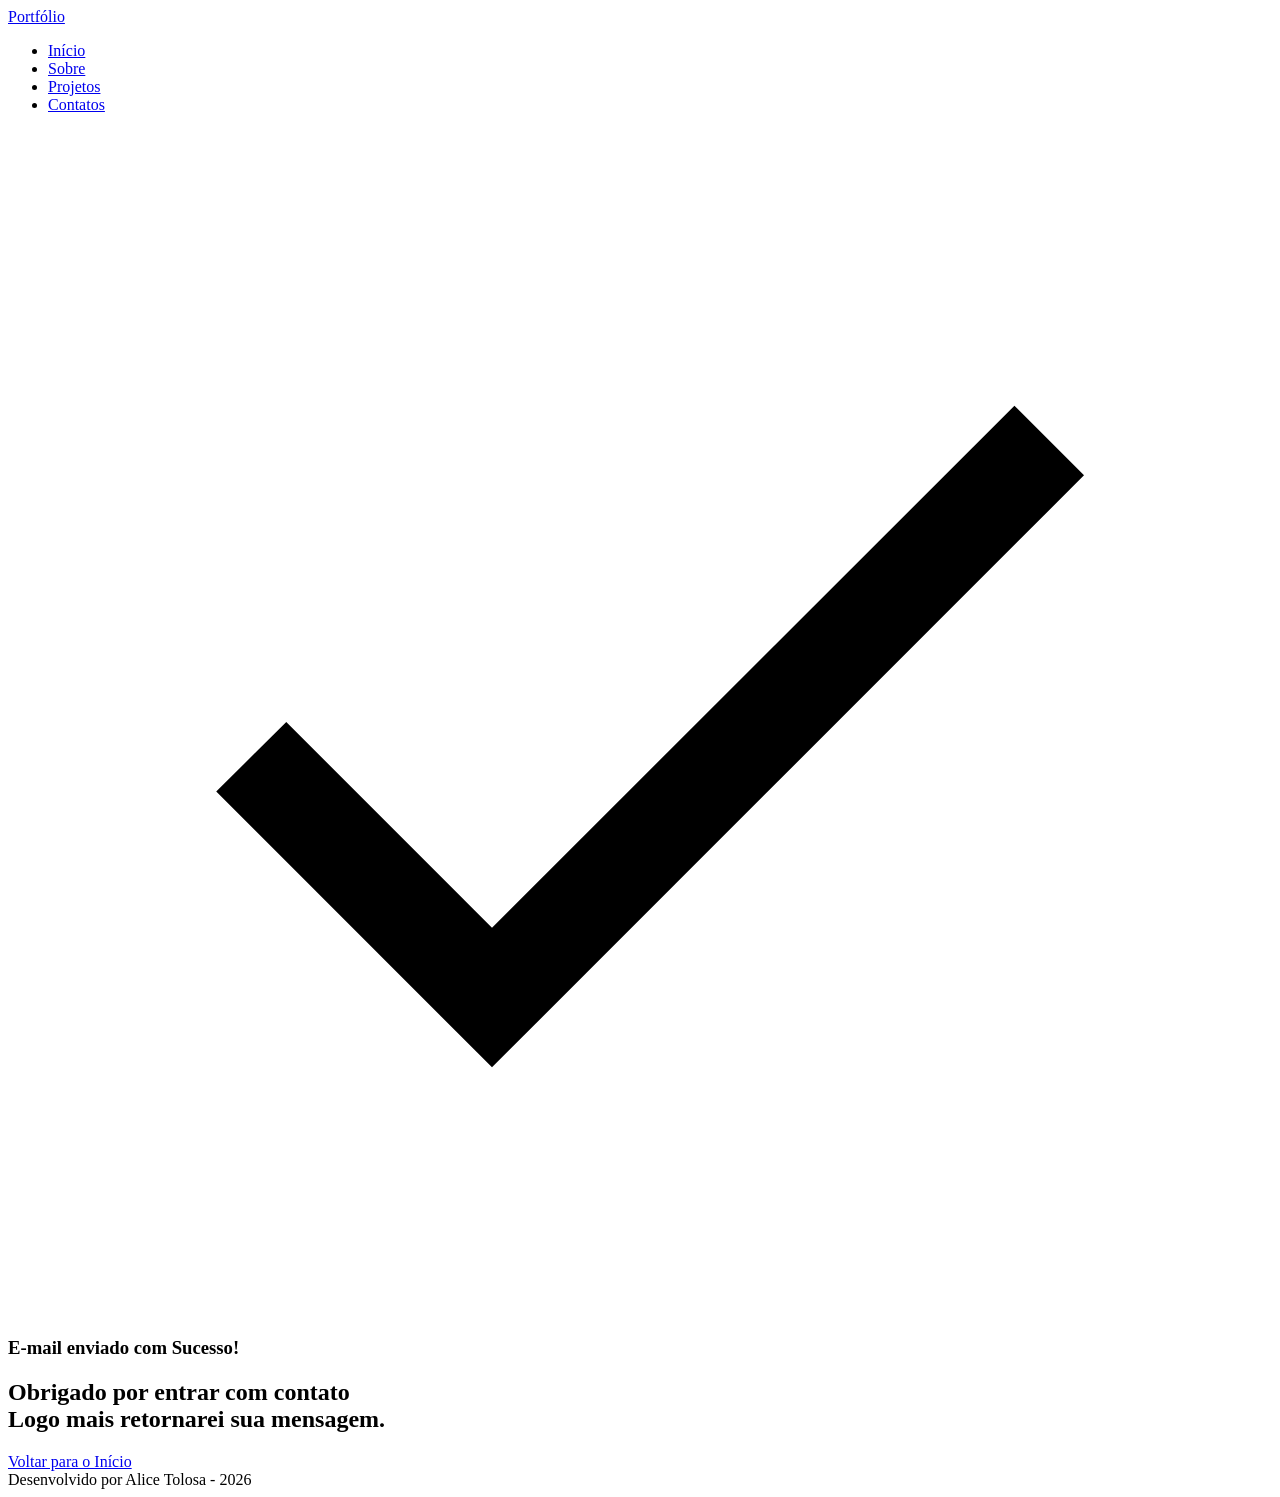
==== success.html @ be059934 "feat: estrutura inicial do projeto com index e assets" ====
<!DOCTYPE html>
<html lang="pt-br">
<head>

    <meta charset="UTF-8">
    <meta name="viewport" content="width=device-width, initial-scale=1.0">
    <meta name="author" content="Generation Brasil">
    <meta name="description"
        content="Portfólio, 
                desenvolvedora Full Stack especializado em criar experiências 
                digitais incríveis. Conheça meus projetos e entre em contato.">
    <meta name="robots" content="index, follow">
    <link rel="icon" type="image/svg+xml" href="./assets/img/favicon.svg">
    <title>Portfólio</title>

</head>

<body>

    <!-- Cabeçalho da Página (header) -->
    <header>
        <div class="menu-content">
            <a href="index.html" id="titulo">Portfólio</a>

            <nav>
                <ul class="menu-list">
                    <li> <a href="index.html#hero">Início</a></li>
                    <li> <a href="index.html#about">Sobre</a></li>
                    <li> <a href="index.html#projects">Projetos</a></li>
                    <li> <a href="index.html#contact">Contatos</a></li>
                </ul>
            </nav>
        </div>   
    </header>


    <!-- Seção Principal da Página (main) -->
    <main>
     
        <section class="sucess-container">
            <article class="sucess-content">

                <figure class="sucess-icon">
                    <img src="./assets/img/success.svg"
                        alt="Ilustração de sucesso" 
                        class="float-animation">
                </figure>

                <h1>E-mail enviado com Sucesso!</h1>
                <h2>Obrigado por entrar com contato <br> Logo mais retornarei sua mensagem.</h2>

                <a class="botao" href="index.html">Voltar para o Início</a>

            </article>

        </section>
    </main>

    <!-- Rodapé da Página (footer) -->
    <footer>
        Desenvolvido por Alice Tolosa - 2026
    </footer>

</body>

</html>
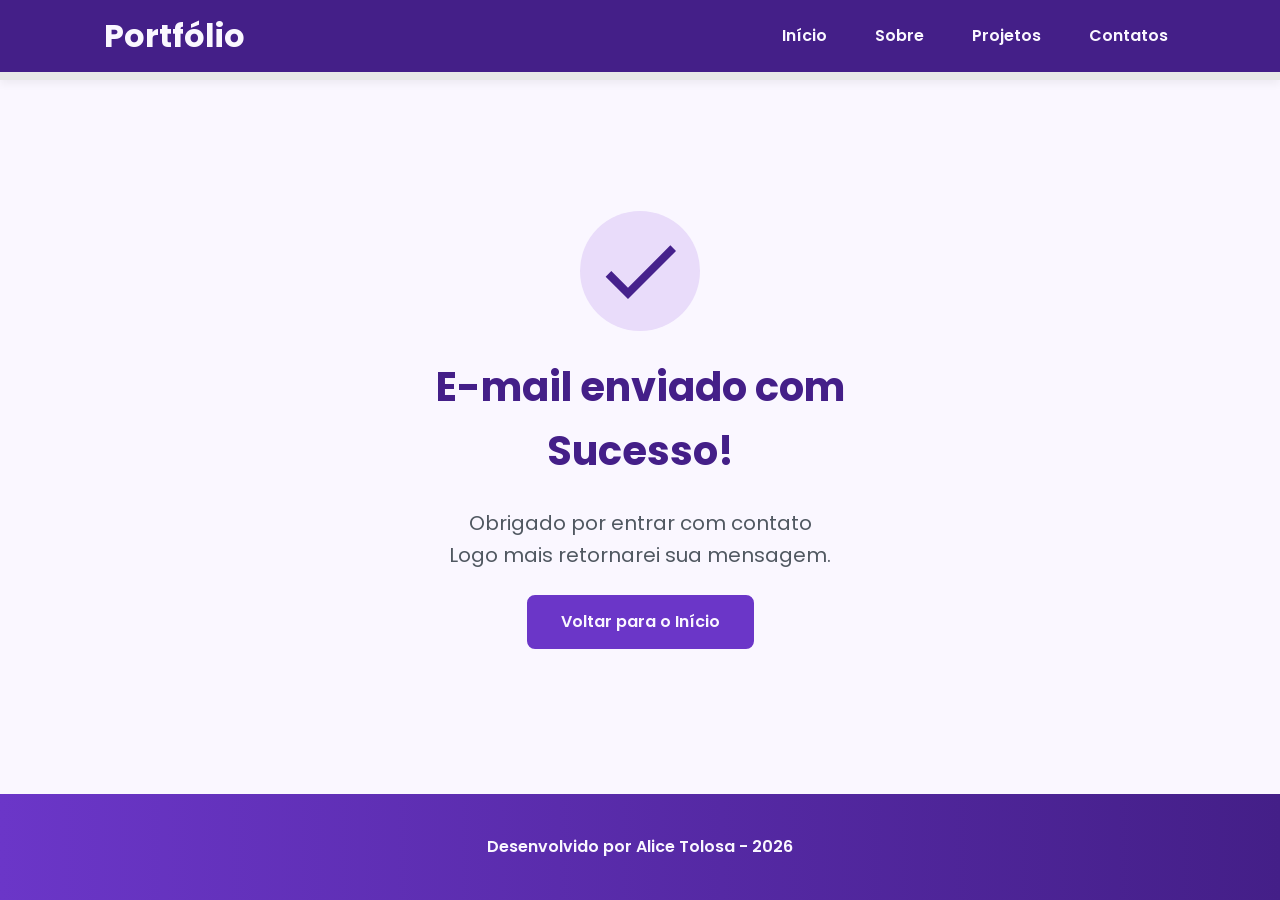
==== commit 1d32e955: "feat: atualização do css" ====
--- a/success.html
+++ b/success.html
@@ -11,6 +11,16 @@
                 digitais incríveis. Conheça meus projetos e entre em contato.">
     <meta name="robots" content="index, follow">
     <link rel="icon" type="image/svg+xml" href="./assets/img/favicon.svg">
+
+      <!-- Fontes do Google -->
+    <link rel="preconnect" href="https://fonts.googleapis.com">
+    <link rel="preconnect" href="https://fonts.gstatic.com" crossorigin>
+
+    <!-- Fonte do Google - Poppins -->
+    <link href="https://fonts.googleapis.com/css2?family=Poppins&display=swap" rel="stylesheet">
+
+    <!-- Link para a Folha de Estilo da Página - CSS -->
+    <link rel="stylesheet" href="./assets/css/style.css">
     <title>Portfólio</title>
 
 </head>
@@ -37,10 +47,10 @@
     <!-- Seção Principal da Página (main) -->
     <main>
      
-        <section class="sucess-container">
-            <article class="sucess-content">
+        <section class="success-container">
+            <article class="success-content">
 
-                <figure class="sucess-icon">
+                <figure class="success-icon">
                     <img src="./assets/img/success.svg"
                         alt="Ilustração de sucesso" 
                         class="float-animation">
--- a/assets/css/style.css
+++ b/assets/css/style.css
@@ -0,0 +1,768 @@
+* {
+    margin : 0;
+    padding: 0;
+    box-sizing: border-box;
+    font-family: 'Poppins', sans-serif;
+    font-weight: 400;
+    text-decoration: none;
+    outline: none;
+}
+
+:root {
+    /*Palheta de Cores*/
+    --purple-50: #f4eaff;
+    --purple-100: #e9dcfa;
+    --purple-200: #cdb3f0;
+    --purple-300: #b186e5;
+    --purple-400: #9460db;
+    --purple-500: #6b36c8;
+    --purple-600: #5b2ca0;
+    --purple-700: #4c2177;
+    --purple-800: #441f88;
+    --purple-900: #2a0e4d;
+
+    /* Cores Neutras */
+    --gray-200: #e8e8e8 ;
+    --gray-400: #505861;
+    --black: #171717;
+    --white: #FAF7FF;
+
+    /* Cores de Estado*/
+    --error: #e63946;
+
+    /* Sombras */
+    --shadow-sm: 0 0.25rem 0.5rem rgba(0, 0, 0, 0.05);
+    --shadow-md: 0 0.25rem 0.75rem rgba(107, 54, 200, 0.25);
+    --shadow-lg: 0 0.5rem 1.5rem rgba(107, 54, 200, 0.2);
+
+    /* Espaçamentos */
+    --spacing-xs: 0.5rem;
+    --spacing-sm: 1rem;
+    --spacing-md: 1.5rem;
+    --spacing-lg: 2rem;
+    --spacing-xl: 3rem;
+    --spacing-2xl: 4rem;
+
+    /* Tamanhos de Fonte*/
+    --text-sm: 0.75rem;
+    --text-base: 1rem;
+    --text-lg: 1.25rem;
+    --text-xl: 1.5rem;
+    --text-2xl: 2rem;
+    --text-3xl: 2.5rem;
+
+    /* Border Radius */
+    --radius-sm: 0.25rem;
+    --radius-md: 0.5rem;
+    --radius-lg: 1rem;
+    --radius-xl: 2rem;
+    --radius-full: 50%;
+
+    /* Animação padrão */
+    --transition-default: all 0.3s ease;
+}
+
+html {
+    scroll-behavior: smooth;
+}
+
+body {
+    display: flex;
+    flex-direction: column;
+    min-height: 100vh;
+    background-color: var(--white);
+    line-height: 1.6;
+    color: var(--black);
+}
+
+main {
+    flex: 1;
+}
+
+.section-container {
+    max-width: 70rem;
+    margin: 0 auto;
+    padding: var(--spacing-xl) var(--spacing-md);
+    scroll-margin-top: 6rem;
+}
+
+.buttons-container {
+    display: flex;
+    gap: var(--spacing-sm);
+}
+
+.botao,
+.botao-outline {
+    display: inline-block;
+    padding: 0.75rem 2rem;
+    border: 0.15rem solid transparent;
+    border-radius: var(--radius-md);
+    font-size: var(--text-base);
+    font-weight: 600;
+    text-align: center;
+    cursor: pointer;
+    transition: var(--transition-default);
+}
+
+/* Botão (primario) */
+.botao {
+    border-color: var(--purple-500);
+    background-color: var(--purple-500);
+    color: var(--white);
+}
+
+.botao:hover {
+    border-color: var(--purple-800);
+    background-color: var(--purple-800);
+    box-shadow: var(--shadow-md);
+    transform: translate(-0.25rem);
+}
+
+/* Botão outline (secundario)*/
+.botao-outline {
+    border-color: var(--purple-500);
+    background-color: transparent;
+    color: var(--purple-500);
+}
+
+.botao-outline:hover {
+    border-color: var(--purple-500);
+    background-color: var(--purple-500);
+    color: var(--white);
+    transform: translate(-0.25rem);
+}
+
+/* Modificador para botões pequenos*/
+.botao.botao-sm,
+.botao-outline.botao-sm {
+    min-width: 6rem;
+    padding: 0.25rem var(--spacing-sm);
+    border-width: 0.125rem;
+    border-radius: 0.25rem;
+    font-size: var(--text-sm);
+}
+
+header {
+    position: static;
+    top: 0;
+    z-index: 1000;
+    width: 100%;
+    height: 5rem;
+    border-bottom: var(--spacing-xs) solid var(--gray-200);
+    background-color: var(--purple-800);
+    box-shadow: var(--shadow-sm);
+}
+
+header a {
+    font-weight: 600;
+    color: var(--white);
+    transition: color 0.3s ease;
+}
+
+head a:hover {
+    color: var(--purple-100);
+}
+
+#titulo {
+    font-size: var(--text-2xl);
+    font-weight: 700;
+}
+
+.menu-content {
+    display: flex;
+    justify-content: space-between;
+    align-items: center;
+    max-width: 70rem;
+    height: 100%;
+    margin: 0 auto;
+    padding: 0 var(--spacing-md);
+}
+
+
+.menu-list {
+    display: flex;
+    gap: var(--spacing-lg);
+    list-style: none;
+}
+
+.menu-list a {
+    padding: var(--spacing-xs);
+}
+
+.hero-container {
+    display: flex;
+    align-items: center;
+    gap: var(--spacing-2xl);
+    min-height: calc(100vh - 5rem);
+}
+
+.hero-content {
+    display: flex;
+    flex: 1;
+    flex-direction: column;
+    gap: var(--spacing-md);
+}
+
+.hero-content span {
+    font-size: var(--text-xl);
+    font-weight: 700;
+}
+
+.hero-content h1 {
+    font-size: var(--text-3xl);
+    font-weight: 700;
+}
+
+.hero-content p,
+.about-content p,
+.contact-info p {
+    font-size: var(--text-lg);
+    color: var(--gray-400);
+}
+
+.hero-image {
+    display: flex;
+    flex: 1;
+    justify-content: center;
+}
+
+.hero-image img {
+    width: 400px;
+    max-width: 100;
+    border-radius: var(--radius-xl);
+}
+
+/* animação da foto*/
+@keyframes float {
+    0%,
+    100% {
+        transform: translate(0);
+    }
+
+    50% {
+        transform: translateY(-1.25rem);
+    }
+}
+
+.float-animation {
+    animation: float 3s ease-in-out infinite;
+}
+
+/*======= SOBRE MIM ======*/
+.about-container {
+    display: flex;
+    align-items: center;
+    gap: var(--spacing-2xl);
+    margin: var(--spacing-2xl) auto;
+    border-radius: var(--radius-lg);
+    background-color: var(--gray-200);
+}
+
+/* Sobre mim - Imagem  */
+.about-image {
+    flex: 0 0 17.5rem;
+}
+
+.about-image img {
+    width: 100%;
+    border: 0.35rem solid var(--purple-500);
+    border-radius: var(--radius-full);
+    box-shadow: var(--shadow-lg);
+}
+
+/*sobre mim: texto*/
+.about-content h2,
+.projects-container h2,
+.contact-info h2 {
+    margin-bottom: var(--spacing-md);
+    font-size: var(--text-3xl);
+    font-weight: 700;
+    color: var(--purple-800);
+}
+
+.about-content p {
+    margin-bottom: var(--spacing-sm);
+    text-align: justify;
+}
+
+/*Painel Inferior (Botões e Dados do GitHub)*/
+.about-buttons-data {
+    display: flex;
+    justify-content: space-between;
+    align-items: center;
+    gap: var(--spacing-lg);
+    margin-top: var(--spacing-lg);
+}
+
+.about-buttons-data .botao {
+    margin-right: auto;
+}
+
+/*Card - Dados do GitHub*/
+.data-container {
+    display: flex;
+    gap: var(--spacing-lg);
+    margin-top: 0;
+}
+
+.data-item {
+    display: flex;
+    flex-direction: column;
+    align-items: center;
+}
+
+.data-number{
+    font-size: var(--text-xl);
+    font-weight: 700;
+    text-align: center;
+    color: var(--purple-500);
+}
+
+.data-label {
+    font-size: var(--text-base);
+    text-align: center;
+    color: var(--gray-400);
+}
+
+/*-------------------*/
+
+/*======Seção Projects=========*/
+.projects-container {
+    scroll-margin-top: 3rem;
+    margin: var(--spacing-2xl) auto;
+    text-align: center;
+}
+
+.projects-swiper {
+    position: relative;
+    width: 100%;
+    padding:  var(--spacing-sm) var(--spacing-xl) var(--spacing-xl);
+    overflow: hidden;
+}
+
+.project-card {
+    display: flex;
+    flex-direction: column;
+    width: 100%;
+    height: 100%;
+    border: 0.15rem solid var(--gray-200);
+    border-radius: var(--radius-lg);
+    background-color: var(--white);
+    box-shadow: var(--shadow-sm);
+    overflow: hidden;
+    transition: var(--transition-default);
+}
+
+.project-card:hover {
+    box-shadow: var(--shadow-lg);
+}
+
+.project-image {
+    display: flex;
+    align-items: center;
+    justify-content: center ;
+    width: 100%;
+    height: 10rem;
+    background: linear-gradient(135deg, var(--purple-50) 0%, var(--purple-100) 100%);
+}
+
+.project-image img{
+    width: 75%;
+    height: 75%;
+    max-width: 7rem;
+    max-height: 7rem;
+    object-fit: contain;
+    transition: transform 0.3s ease;
+}
+
+.project-content {
+    display: flex;
+    flex: 1;
+    flex-direction: column;
+    padding: var(--spacing-md);
+    text-align: left;
+}
+
+.project-content h3 {
+    margin-bottom: 0.75rem;
+    font-size: var(--text-lg);
+    font-weight: 700;
+}
+
+.project-content p {
+    flex: 1;
+    margin-bottom: var(--spacing-sm);
+    font-size: 0.95rem;
+    color: var(--gray-400);
+}
+
+.project-tags {
+    display: flex;
+    flex-wrap: wrap;
+    gap: var(--spacing-xs);
+}
+
+.tag {
+    padding: 0.375rem 0.75rem;
+    border-radius: var(--radius-sm);
+    background-color: var(--purple-100);
+    font-size: var(--text-sm);
+    font-weight: 600;
+    color: var(--purple-800);
+}
+
+.project-buttons {
+    display: flex;
+    justify-content: center;
+    align-items: center;
+    gap: 0.75rem;
+    margin-top: var(--spacing-sm);
+}
+
+.swiper-wrapper {
+    align-items: stretch;
+}
+
+.swiper-slide {
+    display: flex;
+    height: auto;
+}
+
+.swiper-button-next,
+.swiper-button-prev {
+    width: 3rem;
+    height: 3rem;
+}
+
+/*Botoes de Swiper (navegação)*/
+.swiper-button-next:after,
+.swiper-button-prev:after {
+    font-size: var(--text-lg);
+    color: var(--purple-500);
+}
+
+.swiper-button-next:hover:after,
+.swiper-button-prev:hover:after {
+    color: var(--purple-800);
+}
+
+/*Indicadores de paginação*/
+.swiper-pagination-bullet{
+    width: 0.75rem;
+    height: 0.75rem;
+    background-color: var(--gray-200);
+    opacity: 1;
+}
+
+.swiper-pagination-bullet-active {
+    width: var(--spacing-lg);
+    border-radius: var(--radius-sm);
+    background-color: var(--purple-500);
+}
+
+.contact-container{
+    display: grid;
+    grid-template-columns: 1fr 1fr;
+    gap: var(--spacing-2xl);
+}
+
+.contact-info h2 {
+    margin-bottom: var(--spacing-md);
+}
+
+.contact-info p {
+    margin-bottom: var(--spacing-lg);
+}
+
+/*Redes Sociais*/
+.social-container {
+    display: flex;
+    justify-content: center;
+    gap: var(--spacing-xl);
+}
+
+/*Redes Sociais - Ícones*/
+.social-icon {
+    width: 5rem;
+    height: 5rem;
+    padding: 0.75rem;
+    border-radius: var(--radius-md)
+    var(--transition-default);
+}
+
+.social-icon img {
+    width: 100%;
+    filter: brightness(0) saturate(100%);
+    transition: filter 0.3s ease;
+}
+
+.social-icon:hover img {
+    filter: 
+    brightness(0)
+    saturate(100%)
+    invert(42%)
+    sepia(93%)
+    saturate(1352%)
+    hue-rotate(243deg)
+    brightness(79%)
+    contrast(91%);
+}
+
+/*Formulario*/
+form {
+    display: flex;
+    flex-direction: column;
+    gap: 0.75rem;
+}
+
+/*Seção Label*/
+form label {
+    font-size: var(--text-base);
+    font-weight: 600;
+}
+
+/*Input e Text Area*/
+form input, 
+form textarea {
+    width: 100%;
+    padding: 0.5rem var(--spacing-sm);
+    border: 0.25rem solid var(--spacing-sm);
+    border-radius: var(--radius-md);
+    font-family: inherit;
+    font-size: var(--text-base);
+    transition: border-color 0.3s ease;
+}
+
+form input:focus,
+form textarea:focus {
+    border-color: var(--purple-500);
+    outline: none;
+}
+
+form texterea {
+    min-height: 5rem;
+    resize: none;
+}
+
+form span {
+    margin-top: -0.75rem;
+    font-size: var(--text-sm);
+    color: var(--error);
+}
+
+footer {
+    padding: 2.5rem;
+    background: linear-gradient(to right, var(--purple-500), var(--purple-800));
+    font-weight: 600;
+    text-align: center;
+    color: var(--white);
+}
+
+/*=====Estilizar a Seção Success=======*/
+.success-container {
+    display: flex;
+    flex-direction: column;
+    justify-content: center;
+    align-items: center;
+    width: 100%;
+    min-height: calc(100vh - 12.5rem);
+    padding: var(--spacing-xl) var(--spacing-md);
+}
+
+.success-content {
+    display: flex;
+    flex-direction: column;
+    align-items: center;
+    gap: var(--spacing-md);
+    max-width: 37.5rem;
+    text-align: center;
+}
+
+.success-content h1 {
+    font-size: var(--text-3xl);
+    font-weight: 700;
+    color: var(--purple-800);
+}
+
+.success-content h2 {
+    font-size: var(--text-lg);
+    color: var(--gray-400);
+}
+
+.success-icon {
+    display: flex;
+    align-items: center;
+    justify-content: center;
+    width: 7.5rem;
+    height: 7.5rem;
+    border-radius: var(--radius-full);
+    background-color: var(--purple-100);
+}
+
+.success-icon img {
+    width: 6rem;
+    height: 6rem;
+    filter: brightness(0) 
+            saturate(100%) 
+            invert(11%) 
+            sepia(69%) 
+            saturate(3759%) 
+            hue-rotate(256deg) 
+            brightness(101%) 
+            contrast(96%);
+}
+
+@media screen and (max-width:1024px) {
+    .selection-container {
+        padding: var(--spacing-lg var(--spacing-md));
+ 
+    }
+
+    .selection-container h1 {
+        font-size: var(--text-3xl);
+    }
+
+    .selection-container h2 {
+        font-size: var(--text-2xl);
+    }
+
+    .section-container p {
+        font-size: var(--text-base);
+    }
+
+    .section-container span {
+        font-size: var(--text-lg);
+    }
+
+    .selection-content h1 {
+        font-size: var(--text-3xl);
+    }
+
+     .selection-content h2 {
+        font-size: var(--text-3xl);
+    }
+
+    @media (max-width: 768px) {
+        .menu-list {
+            display: none;
+        }
+    }
+
+    .hero-content,
+    .hero-image {
+        width: 90%;
+    }
+
+    .hero-image img {
+        object-fit: cover;
+    }
+
+    .buttons-container {
+        justify-content: center;
+        width: 100%;
+    }
+
+    .hero-container .botao,
+    .hero-container .botao-outline {
+        padding: 0.75rem 1.5rem;
+        font-size: 0.95rem;
+        white-space: nowrap;
+    }
+
+    .about-container {
+        flex-direction: column;
+        gap: var(--spacing-md);
+        margin: var(--spacing-lg);
+        padding: var(--spacing-lg);
+    }
+
+    .about-image img {
+        max-width: 16rem;
+        width: 100%;
+    }
+
+    .about-content {
+        width: 100%;
+    }
+
+    .about-buttons-data {
+        flex-direction: column;
+        gap: var(--spacing-md);
+        align-items: stretch;
+    }
+
+    .about-buttons-data .botao {
+        margin-left: 0;
+    }
+
+    .data-container {
+        justify-content: center;
+        width: 100%;
+    }
+
+    .projects-container {
+        margin: 0;
+        padding: var(--spacing-sm) var(--spacing-lg) 2.5rem;
+    }
+
+    .project-card {
+        width: 100%;
+        height: 30rem;
+        min-height: 30rem;
+        max-width: 30rem;
+        max-width: 100%;
+    }
+
+    .project-content p {
+        flex: 1;
+        overflow: hidden;
+    }
+
+    .project-tags {
+        min-height: 2.5rem;
+        align-items: flex-start;
+    }
+
+    .swiper-wrapper {
+        align-items: stretch;
+    }
+
+    .swiper-slide {
+        display: flex;
+        justify-content: center;
+        align-items: stretch;
+        height: auto;
+    }
+
+    .swiper-button-next,
+    .swiper-button-prev {
+        display: none;
+    }
+
+    .contact-container {
+        grid-template-columns: 1fr;
+        gap: var(--spacing-lg);
+        width: 90%;
+        margin: 0 auto;
+    }
+
+    .success-container{
+        padding: var(--spacing-xl) var(--spacing-md);
+        min-height: calc(100vh - 10rem);
+    }
+
+    .success-content {
+        gap: var(--spacing-lg);
+        max-width: 35rem;
+    }
+
+    .success-icon {
+        width: 6rem;
+        height: 6rem;
+    }
+
+    .success-icon img {
+        width: 5rem;
+        height: 5rem;
+    }
+}
